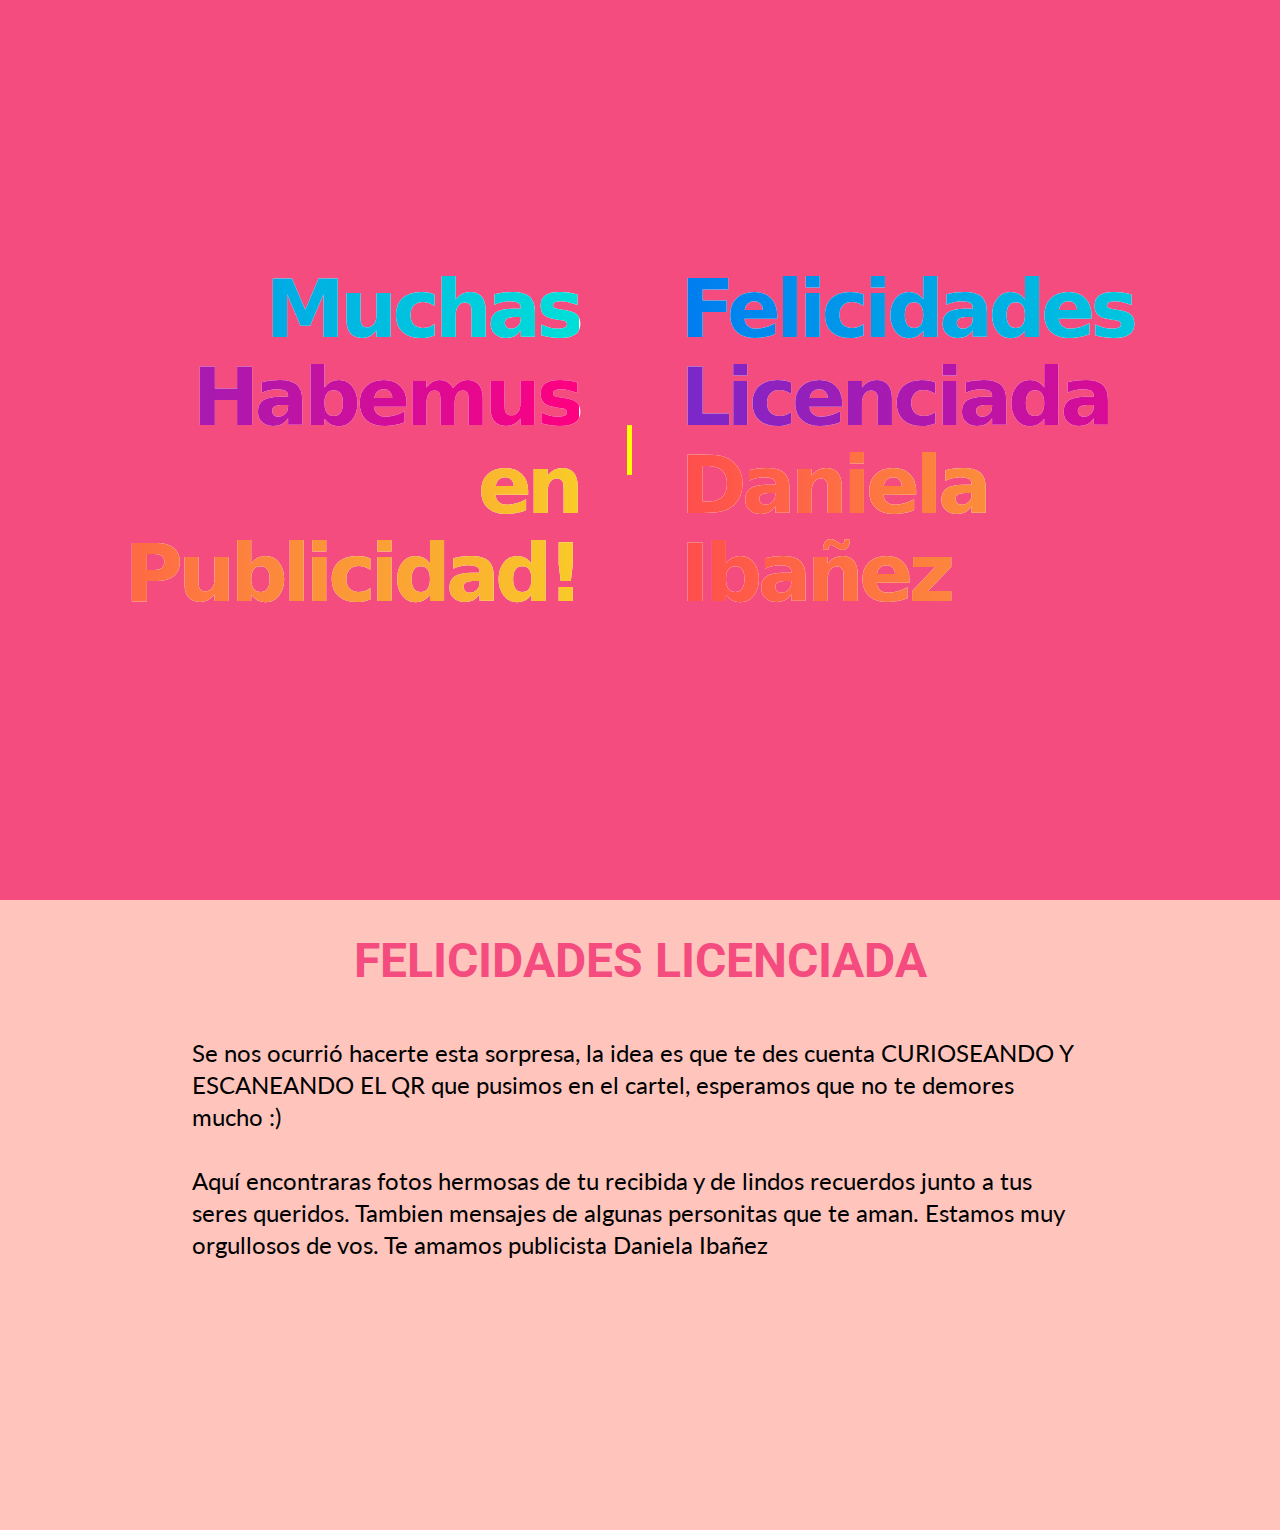
==== index.html @ b6c68ede "primer commit" ====
<!DOCTYPE html>
<html lang="en">
<head>
    <meta charset="UTF-8">
    <meta http-equiv="X-UA-Compatible" content="IE=edge">
    <meta name="viewport" content="width=device-width, initial-scale=1.0">

    <!-- LINK DE LAS FUENTES -->
    <link rel="preconnect" href="https://fonts.googleapis.com">
    <link rel="preconnect" href="https://fonts.gstatic.com" crossorigin>
    <link href="https://fonts.googleapis.com/css2?family=Kanit&family=Lato&family=Roboto&display=swap" rel="stylesheet">
    <!-- HASTA AQUI LINKS DE LAS FUENTES -->

    <link rel="stylesheet" href="style/style.css">
    <title>Felicidades Dani</title>
</head>
<body>
    <header>
        <h1 class="titulo-felicidades">
          <span class="span-titulos" style="--start-color:#007CF0; --end-color:#00DFD8; --content: 'Muchas';">
            Muchas</span>
            <span class="span-titulos" style="--start-color:#7928CA; --end-color:#FF0080; --content: 'Habemus'; --animation:a2;">
              Habemus</span>
            <span class="span-titulos" style="--start-color:#FF4D4D; animation-name:a3; --end-color:#F9CB28; --content: 'en Publicidad!'; --animation: a3">
              en Publicidad!</span>  
          </h1>
        <div class="div-linea-separadora"></div>
        <h2 class="titulo-habemus">
            <span class="span-titulos" style="--start-color:#007CF0; --end-color:#00DFD8; --content: 'Felicidades';">
           Felicidades</span>
          <span class="span-titulos" style="--start-color:#7928CA; --end-color:#FF0080; --content: 'Licenciada'; --animation:a2;">
            Licenciada</span>
          <span class="span-titulos" style="--start-color:#FF4D4D; animation-name:a3; --end-color:#F9CB28; --content: 'Daniela Ibañez'; --animation: a3">
            Daniela Ibañez</span>
        </h2>
    </header>

    <section class="section-principal">
        <h2 class="titulo-section">FELICIDADES LICENCIADA</h2>
        <p class="parrafos-section">Se nos ocurrió hacerte esta sorpresa, la idea es que te des cuenta CURIOSEANDO Y ESCANEANDO EL QR que pusimos en el cartel, esperamos que no te demores mucho :)</p>
        <p class="parrafos-section">Aquí encontraras fotos hermosas de tu recibida y de lindos recuerdos junto a tus seres queridos. Tambien mensajes de algunas personitas que te aman. Estamos muy orgullosos de vos. Te amamos publicista Daniela Ibañez</p>
    </section>
    
  
    
    
    
</body>
<script src="js/main.js"></script>
</html>
---- style/style.css ----
:root {
    --rosaFuerte : #F54C7F;
    --rosaRosa : #FFA1D4;
    --rosaPiel : #FFC5BD;
    --rosa1 : #F59D98 ;
    --rosa2 : #FF8088;
    --roboto: 'Roboto', sans-serif;
    --kanit: 'Kanit', sans-serif;
    --lato: 'Lato', sans-serif;
    --white: #fff;
    --black: #2e2e2e;
    --gray: #787878;
    --highlight: #ea8478;
    --footer: #f7f7f7;
}

* {
    margin: 0;
    padding: 0;
}

header {
    background:var(--rosaFuerte);
    font-family: system-ui;
    display: flex;
    align-items: center;
    justify-content: center;
    height: 100vh;
}
  
.titulo-felicidades {
    text-align: right;
    font-size: 5rem;
    font-weight: 800;
    letter-spacing: -.06em;
    margin: 0 0 16px;
    
}

.div-linea-separadora {
    height: 50px;
    width: 5px;
    background-color: yellow;
    margin: 0 3rem ;
}

.titulo-habemus {
    text-align: left;
    font-size: 5rem;
    font-weight: 800;
    letter-spacing: -.06em;
    margin: 0 0 16px;
}
  
.span-titulos {
    color: #fff;
    display: block;
    
    line-height: 1.1;
    position: relative;
}
  
.span-titulos::before {
    animation-name: var(--animation, a);
    animation-duration: 8s;
    animation-iteration-count: infinite;
    background: linear-gradient(90deg, var(--start-color), var(--end-color));
    -webkit-background-clip: text;
    -webkit-text-fill-color: transparent;
    color: #fff;

    position: absolute;
    inset: 0;
    content: var(--content);
    opacity: 1;
}
  
@keyframes a {
  
    0%,
    16.667%,
    100% {
      opacity: 1;
    }
  
    33.333%,
    83.333% {
      opacity: 0;
    }
}
  
@keyframes a2 {
  
    0%,
    100% {
      opacity: 0;
    }
  
    33.333%,
    50% {
      opacity: 1;
    }
  
    16.667%,
    66.667% {
      opacity: 0;
    }
}
  
@keyframes a3 {
    0%,
    50%,
    100% {
      opacity: 0;
    }
  
    66.667%,
    83.333% {
      opacity: 1;
    }
}

.section-principal {
    height: 70vh;
    background-color: var(--rosaPiel);
    display: flex;
    align-items: center;
    flex-direction: column;
}

.titulo-section {
    color: var(--rosaFuerte);
    margin: 2rem 0;
    font-size: 3rem;
    font-family:var(--roboto);
}

.parrafos-section {
    color: black;
    width: 70%;
    font-family: var(--lato);
    font-size: 1.5rem;
    margin: 1rem 0;
    line-height: 2rem;
}
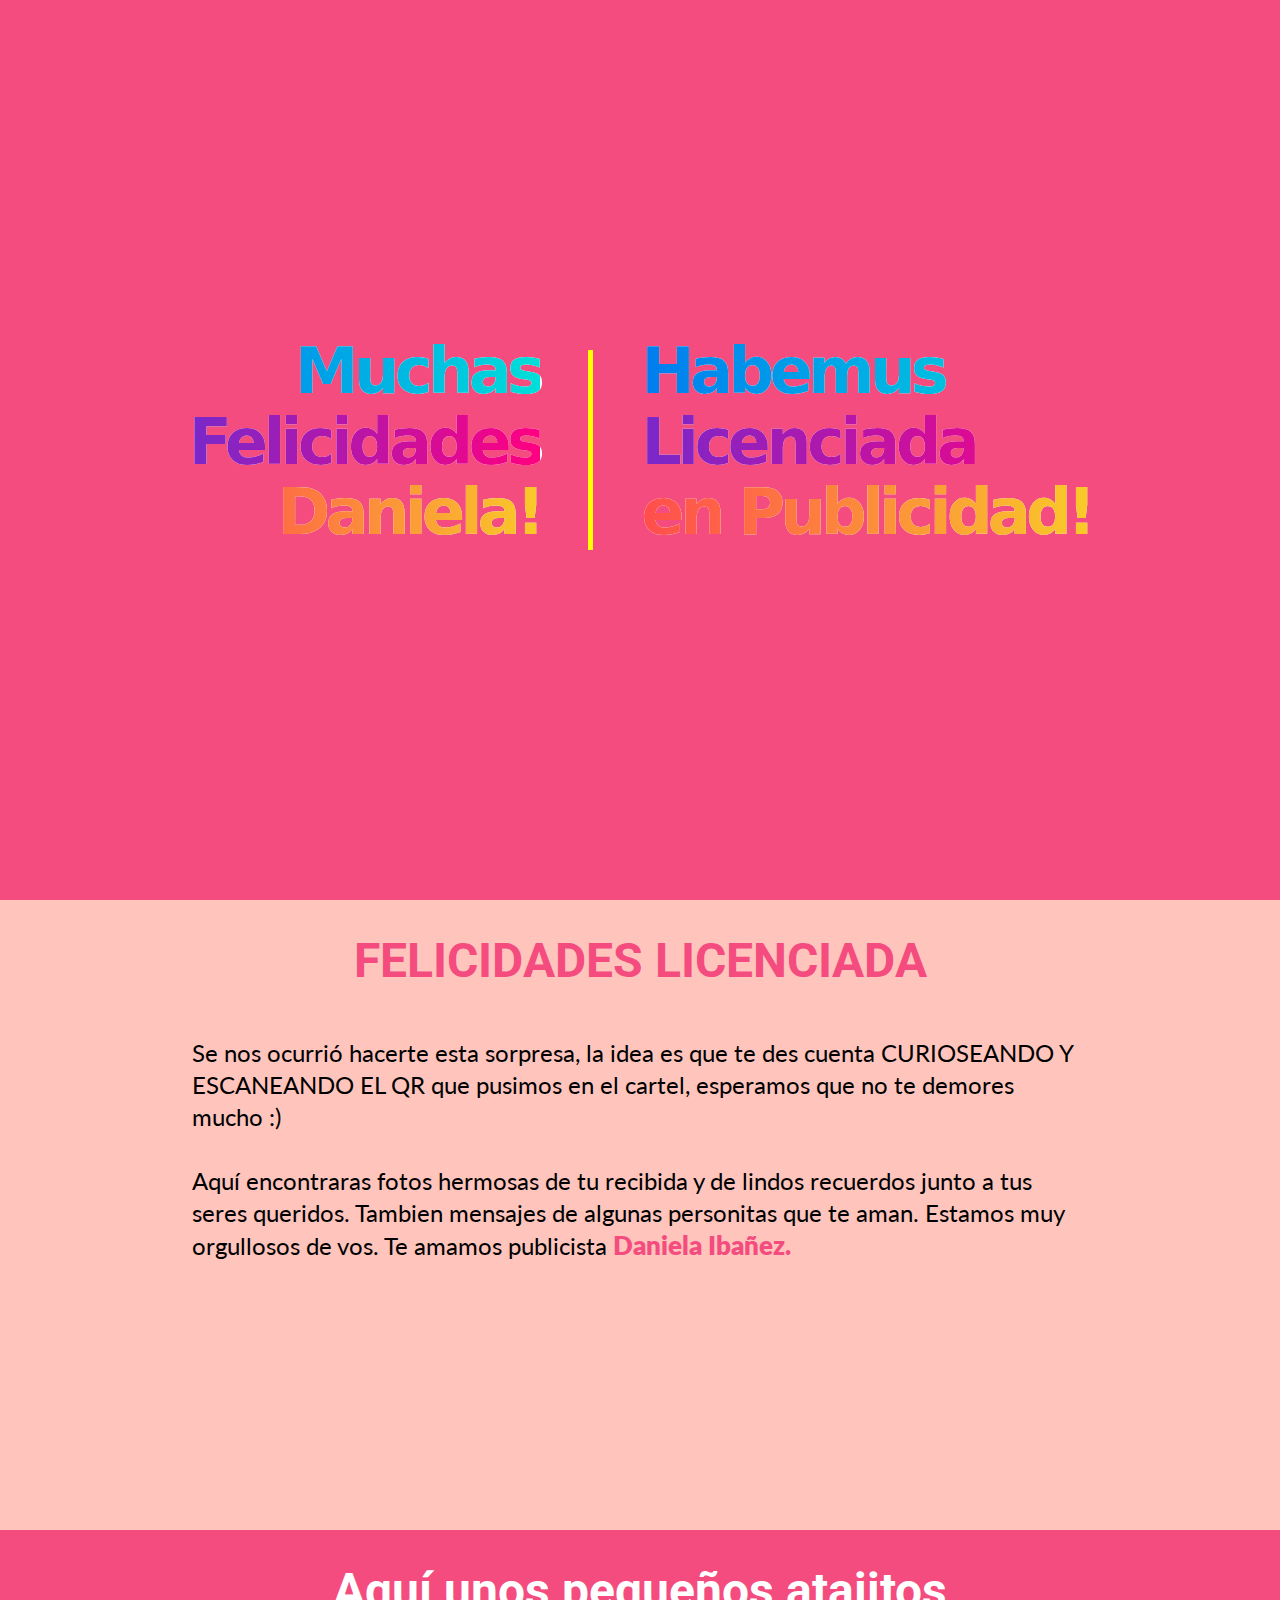
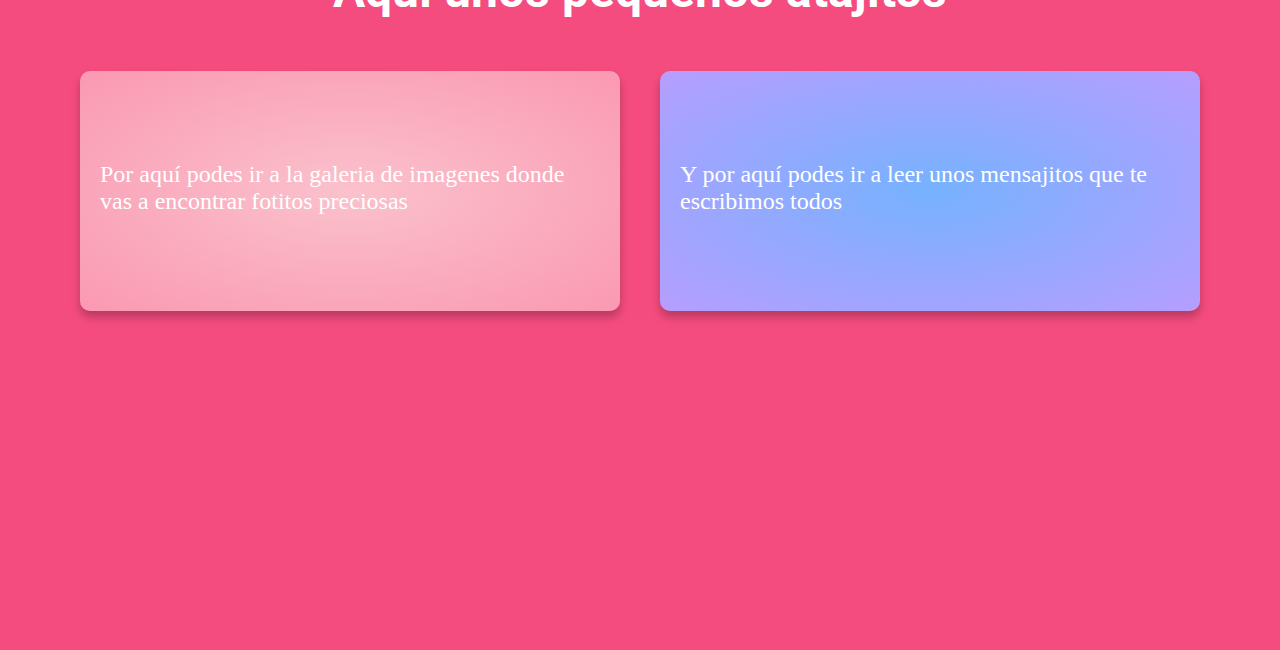
==== commit fc259638: "galeria y dedicatorias general" ====
--- a/index.html
+++ b/index.html
@@ -19,28 +19,65 @@
         <h1 class="titulo-felicidades">
           <span class="span-titulos" style="--start-color:#007CF0; --end-color:#00DFD8; --content: 'Muchas';">
             Muchas</span>
-            <span class="span-titulos" style="--start-color:#7928CA; --end-color:#FF0080; --content: 'Habemus'; --animation:a2;">
-              Habemus</span>
-            <span class="span-titulos" style="--start-color:#FF4D4D; animation-name:a3; --end-color:#F9CB28; --content: 'en Publicidad!'; --animation: a3">
-              en Publicidad!</span>  
+            <span class="span-titulos" style="--start-color:#7928CA; --end-color:#FF0080; --content: 'Felicidades'; --animation:a2;">
+             Felicidades</span>
+            <span class="span-titulos" style="--start-color:#FF4D4D; animation-name:a3; --end-color:#F9CB28; --content: 'Daniela!'; --animation: a3">
+              Daniela!</span>  
           </h1>
         <div class="div-linea-separadora"></div>
         <h2 class="titulo-habemus">
-            <span class="span-titulos" style="--start-color:#007CF0; --end-color:#00DFD8; --content: 'Felicidades';">
-           Felicidades</span>
+            <span class="span-titulos" style="--start-color:#007CF0; --end-color:#00DFD8; --content: 'Habemus';">
+           Habemus</span>
           <span class="span-titulos" style="--start-color:#7928CA; --end-color:#FF0080; --content: 'Licenciada'; --animation:a2;">
             Licenciada</span>
-          <span class="span-titulos" style="--start-color:#FF4D4D; animation-name:a3; --end-color:#F9CB28; --content: 'Daniela Ibañez'; --animation: a3">
-            Daniela Ibañez</span>
+          <span class="span-titulos" style="--start-color:#FF4D4D; animation-name:a3; --end-color:#F9CB28; --content: 'en Publicidad!'; --animation: a3">
+            en Publicidad!</span>
         </h2>
     </header>
 
     <section class="section-principal">
         <h2 class="titulo-section">FELICIDADES LICENCIADA</h2>
         <p class="parrafos-section">Se nos ocurrió hacerte esta sorpresa, la idea es que te des cuenta CURIOSEANDO Y ESCANEANDO EL QR que pusimos en el cartel, esperamos que no te demores mucho :)</p>
-        <p class="parrafos-section">Aquí encontraras fotos hermosas de tu recibida y de lindos recuerdos junto a tus seres queridos. Tambien mensajes de algunas personitas que te aman. Estamos muy orgullosos de vos. Te amamos publicista Daniela Ibañez</p>
+        <p class="parrafos-section">Aquí encontraras fotos hermosas de tu recibida y de lindos recuerdos junto a tus seres queridos. Tambien mensajes de algunas personitas que te aman. Estamos muy orgullosos de vos. Te amamos publicista <span class="nombre-dani">Daniela Ibañez.</span></p>
     </section>
     
+    <section class="segundo-section">
+      <article class="article-con-links">
+        <h2 class="titulo-section1">Aquí unos pequeños atajitos</h2>
+        <div class="caja-galeria">
+          <div class="cards">
+            <a class="card__link" href="pages/galeria.html">
+              <div class="card card-2">
+                <div class="card__icon"><i class="fas fa-bolt"></i></div>
+              
+                <h2 class="card__title">Por aquí podes ir a la galeria de imagenes donde vas a encontrar fotitos preciosas</h2>
+               
+              </div>
+            </a>
+
+            <a class="card__link" href="pages/dedicatorias.html">
+              <div class="card card-3">
+                <div class="card__icon"><i class="fas fa-bolt"></i></div>
+              
+                <h2 class="card__title">Y por aquí podes ir a leer unos mensajitos que te escribimos todos</h2>
+              
+              </div>
+            </a>
+           
+            
+          </div>
+        </div>
+        <div class="caja dedicatorias">
+
+        </div>
+        <div>
+
+        </div>
+      </article>
+      <article class="article-memes">
+
+      </article>
+    </section>
   
     
     
--- a/style/style.css
+++ b/style/style.css
@@ -38,7 +38,7 @@
 }
 
 .div-linea-separadora {
-    height: 50px;
+    height: 200px;
     width: 5px;
     background-color: yellow;
     margin: 0 3rem ;
@@ -55,7 +55,7 @@
 .span-titulos {
     color: #fff;
     display: block;
-    
+    font-size: 4rem;
     line-height: 1.1;
     position: relative;
 }
@@ -68,7 +68,7 @@
     -webkit-background-clip: text;
     -webkit-text-fill-color: transparent;
     color: #fff;
-
+    font-size: 4rem;
     position: absolute;
     inset: 0;
     content: var(--content);
@@ -144,3 +144,103 @@
     line-height: 2rem;
 }
 
+.nombre-dani {
+  font-size: 1.6rem;
+  color: var(--rosaFuerte);
+  font-weight: 800;
+}
+
+.segundo-section {
+  height: auto;
+}
+
+.article-con-links {
+  height: 80vh;
+  display: flex;
+  flex-direction: column;
+  align-items: center;
+  background-color: var(--rosaFuerte);
+}
+
+.titulo-section1 {
+  color:var(--white);
+  margin: 2rem 0;
+  font-size: 3rem;
+  font-family:var(--roboto);
+}
+
+.cards {
+  display: flex;
+  flex-wrap: wrap;
+  justify-content: space-between;
+}
+
+.card {
+  margin: 20px;
+  padding: 20px;
+  width: 500px;
+  min-height: 200px;
+  display: grid;
+  grid-template-rows: 20px 50px 1fr 50px;
+  border-radius: 10px;
+  box-shadow: 0px 6px 10px rgba(0, 0, 0, 0.25);
+  transition: all 0.2s;
+}
+
+.card:hover {
+  box-shadow: 0px 6px 10px rgba(0, 0, 0, 0.4);
+  transform: scale(1.01);
+}
+
+.card__link,
+.card__exit,
+.card__icon {
+  position: relative;
+  text-decoration: none;
+  color: rgba(255, 255, 255, 0.9);
+}
+
+
+
+.card__exit {
+  grid-row: 1/2;
+  justify-self: end;
+}
+
+.card__icon {
+  grid-row: 2/3;
+  font-size: 30px;
+}
+
+.card__title {
+  grid-row: 3/4;
+  font-weight: 400;
+  color: #ffffff;
+}
+
+.card__apply {
+  grid-row: 4/5;
+  align-self: center;
+}
+
+/* CARD BACKGROUNDS */
+
+
+
+.card-2 {
+  background: radial-gradient(#fbc1cc, #fa99b2);
+}
+
+.card-3 {
+  background: radial-gradient(#76b2fe, #b69efe);
+}
+
+
+
+/* RESPONSIVE */
+
+@media (max-width: 1600px) {
+  .cards {
+    justify-content: center;
+  }
+}
